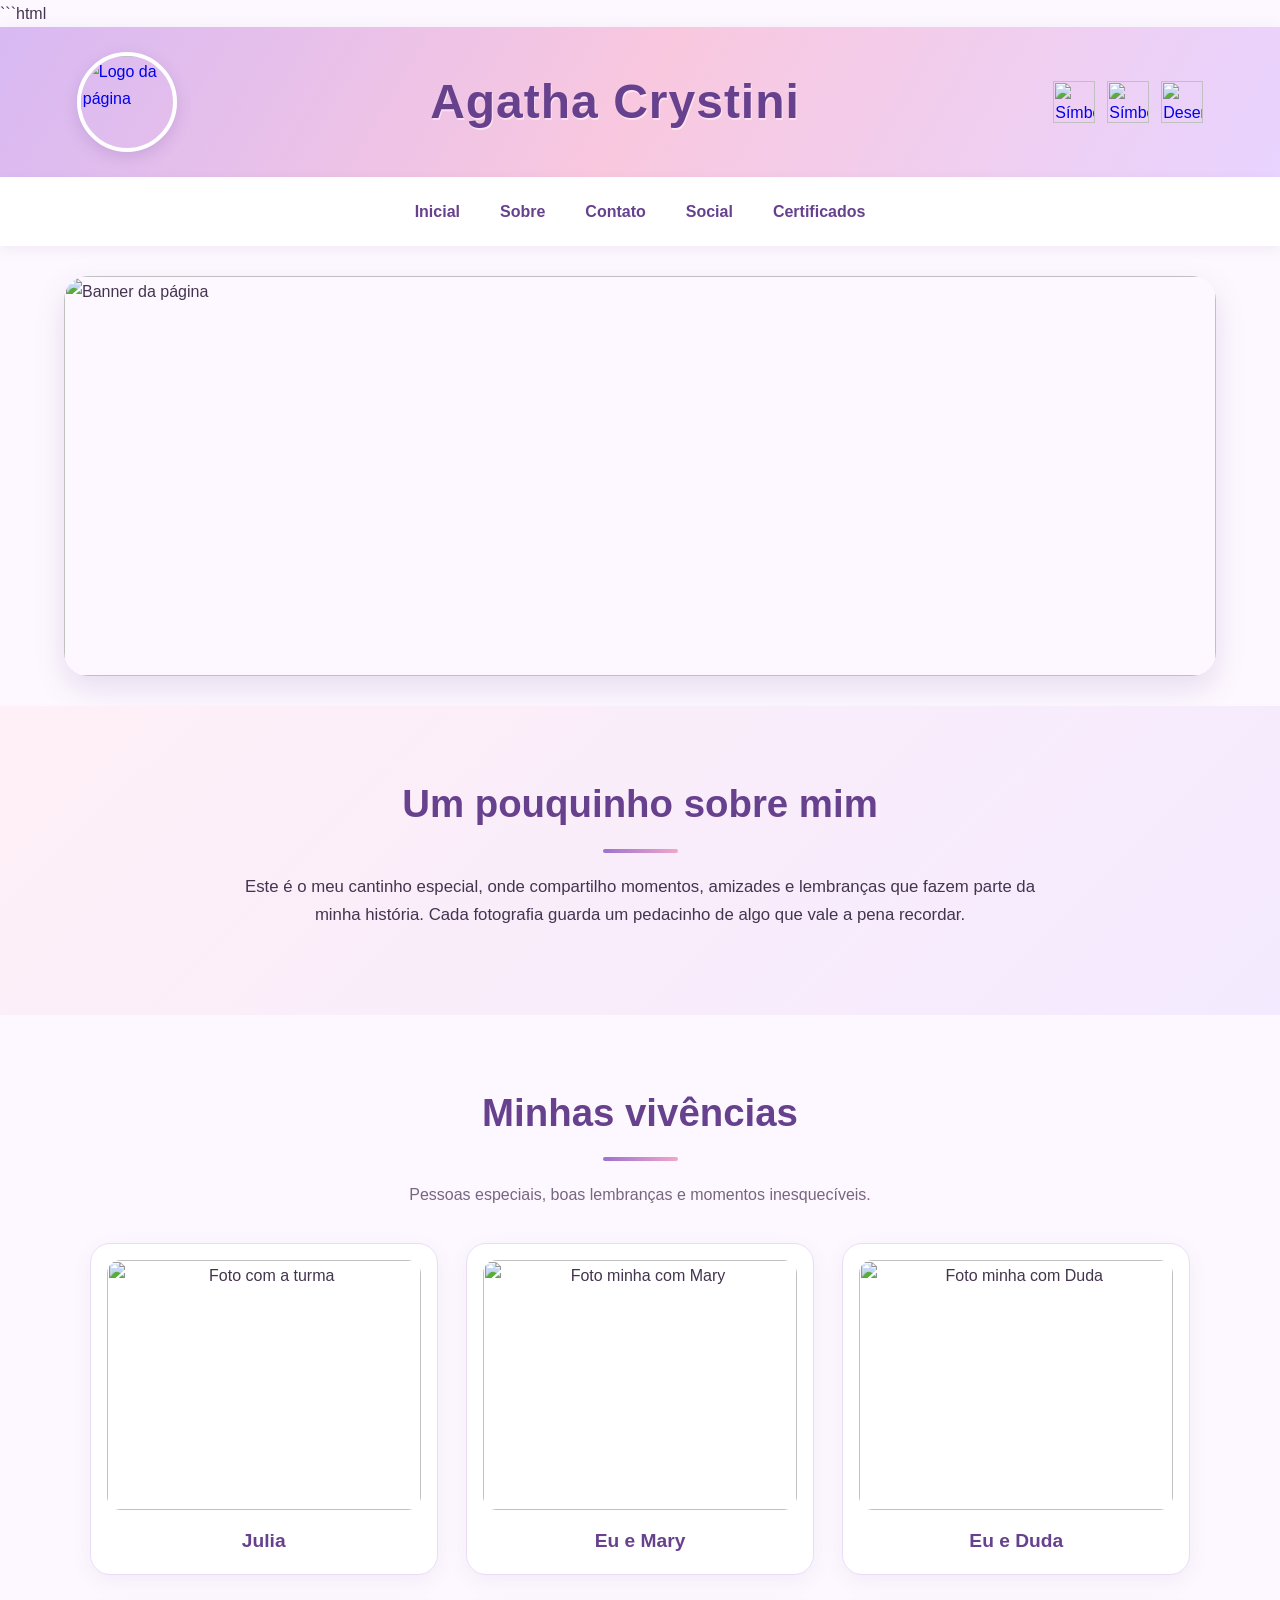
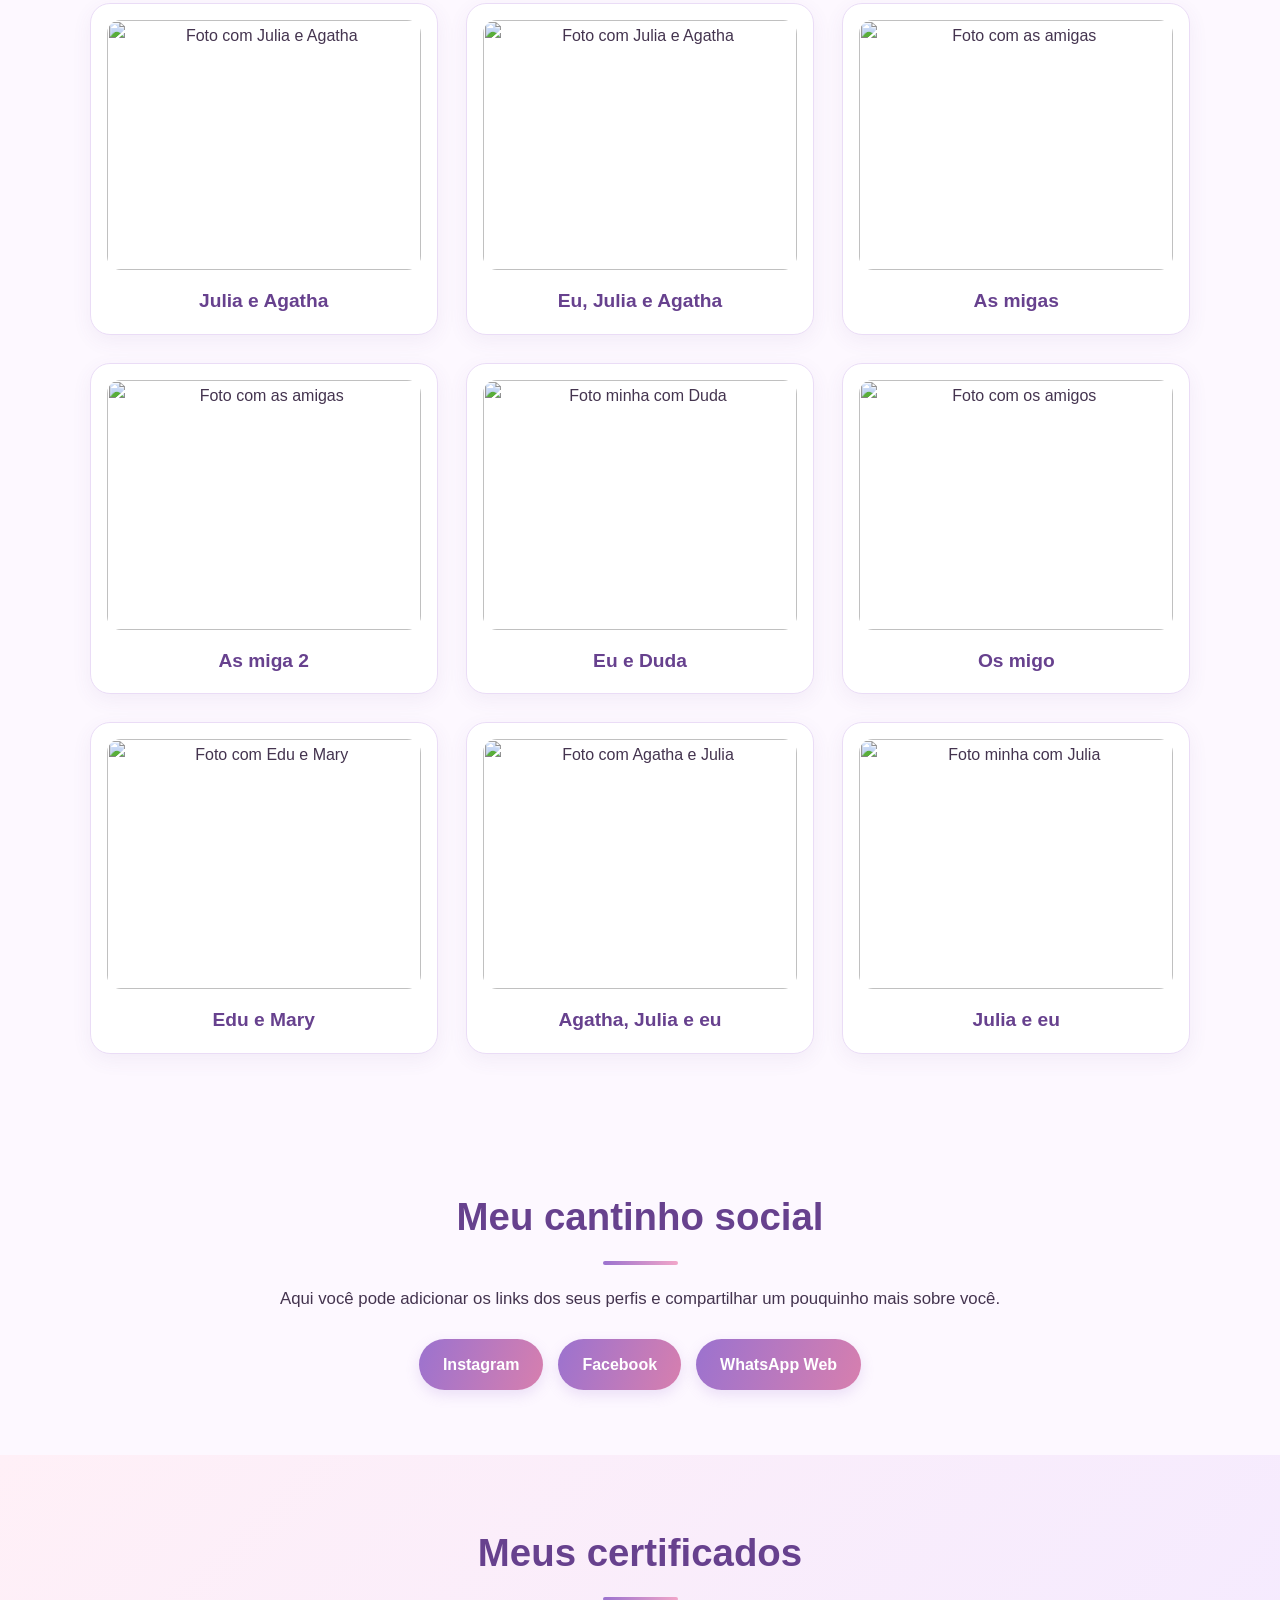
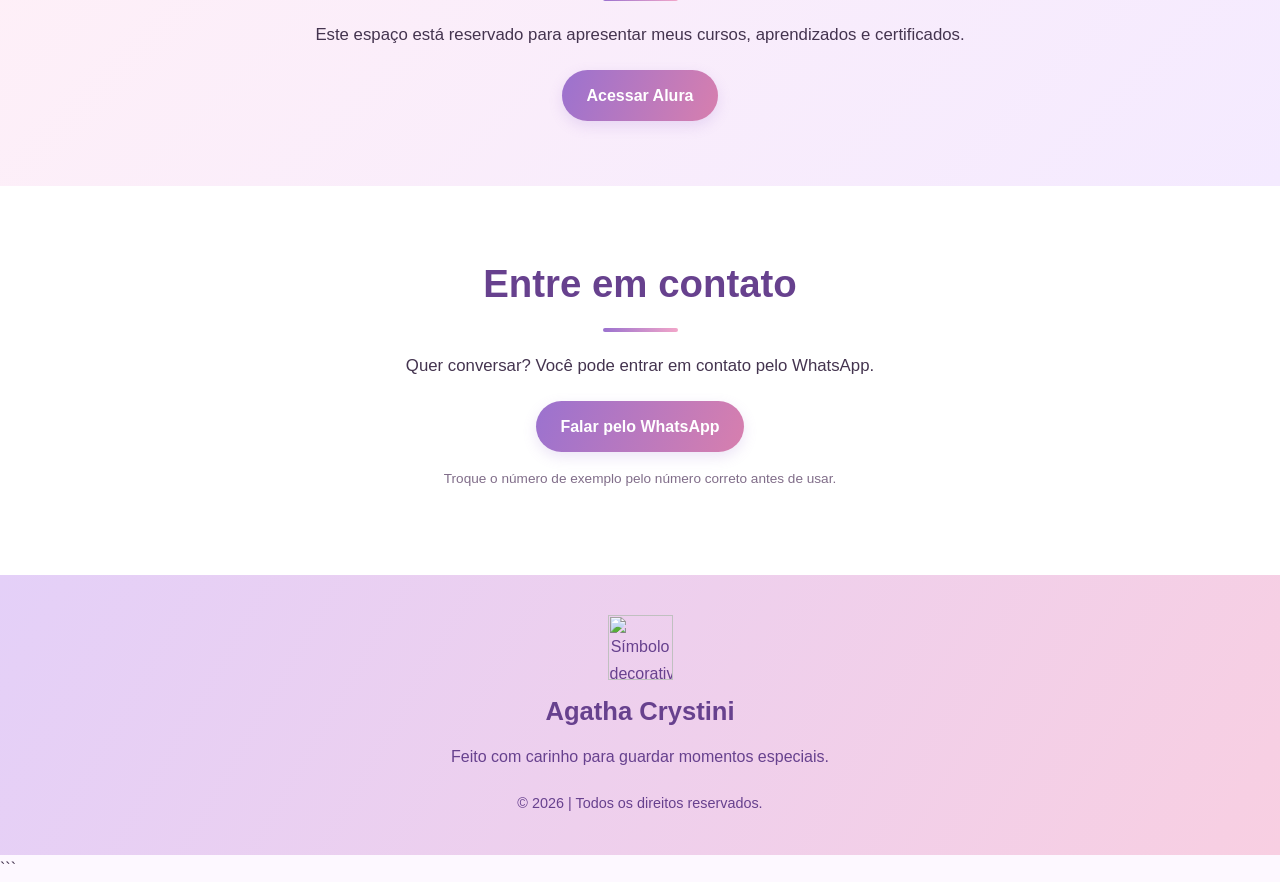
==== index.html @ b6c4a6f2 "q" ====
```html
<!DOCTYPE html>
<html lang="pt-BR">
<head>
    <meta charset="UTF-8">
    <meta name="viewport" content="width=device-width, initial-scale=1.0">

    <title>Home | Agatha Crystini</title>
    <meta name="description" content="Um cantinho especial para guardar lembranças, amizades e momentos inesquecíveis.">

    <link rel="stylesheet" href="style.css">
</head>

<body id="inicio">

    <!-- CABEÇALHO -->
    <header class="cabecalho-itens">
        <a href="#inicio" class="logo-link">
            <img class="cabecalho_imagem"
                 src="mulher.png"
                 alt="Logo da página">
        </a>

        <h1 class="titulo_site">Agatha Crystini</h1>

        <div class="sociais">
            <a href="#social" aria-label="Ver redes sociais">
                <img src="buda.png" alt="Símbolo decorativo">
            </a>

            <a href="#social" aria-label="Ver redes sociais">
                <img src="om.png" alt="Símbolo decorativo">
            </a>

            <a href="#social" aria-label="Ver redes sociais">
                <img src="desenho-floral.png" alt="Desenho floral">
            </a>
        </div>
    </header>

    <!-- MENU DE NAVEGAÇÃO -->
    <nav class="menu" aria-label="Menu principal">
        <a href="#inicio">Inicial</a>
        <a href="#sobre">Sobre</a>
        <a href="#contato">Contato</a>
        <a href="#social">Social</a>
        <a href="#certificados">Certificados</a>
    </nav>

    <main>

        <!-- BANNER PRINCIPAL -->
        <section class="banner1" aria-label="Banner principal">
            <img class="escola-image"
                 src="paragrafo_1_banner.jpg"
                 alt="Banner da página">
        </section>

        <!-- SOBRE MIM -->
        <section class="sobre secao" id="sobre">
            <h2 class="titulo-secao">Um pouquinho sobre mim</h2>

            <p>
                Este é o meu cantinho especial, onde compartilho momentos,
                amizades e lembranças que fazem parte da minha história.
                Cada fotografia guarda um pedacinho de algo que vale a pena
                recordar.
            </p>
        </section>

        <!-- GALERIA DE FOTOS -->
        <section class="estudante secao" id="vivencias">
            <h2 class="estudante_titulo">Minhas vivências</h2>

            <p class="descricao-secao">
                Pessoas especiais, boas lembranças e momentos inesquecíveis.
            </p>

            <div class="estudantes_todos">

                <article class="estudante-div">
                    <img class="estudante-imagem"
                         src="WhatsApp Image 2026-08-28 at 11.53.02.jpeg"
                         alt="Foto com a turma">
                    <h3 class="estudante-nome">Julia</h3>
                </article>

                <article class="estudante-div">
                    <img class="estudante-imagem"
                         src="WhatsApp Image 2026-08-28 at 11.53.06 (1).jpeg"
                         alt="Foto minha com Mary">
                    <h3 class="estudante-nome">Eu e Mary</h3>
                </article>

                <article class="estudante-div">
                    <img class="estudante-imagem"
                         src="WhatsApp Image 2026-08-28 at 11.53.06 (2).jpeg"
                         alt="Foto minha com Duda">
                    <h3 class="estudante-nome">Eu e Duda</h3>
                </article>

                <article class="estudante-div">
                    <img class="estudante-imagem"
                         src="WhatsApp Image 2026-08-28 at 11.53.06.jpeg"
                         alt="Foto com Julia e Agatha">
                    <h3 class="estudante-nome">Julia e Agatha</h3>
                </article>

                <article class="estudante-div">
                    <img class="estudante-imagem"
                         src="WhatsApp Image 2026-08-28 at 11.53.11 (1).jpeg"
                         alt="Foto com Julia e Agatha">
                    <h3 class="estudante-nome">Eu, Julia e Agatha</h3>
                </article>

                <article class="estudante-div">
                    <img class="estudante-imagem"
                         src="WhatsApp Image 2026-08-28 at 11.53.11 (2).jpeg"
                         alt="Foto com as amigas">
                    <h3 class="estudante-nome">As migas</h3>
                </article>

                <article class="estudante-div">
                    <img class="estudante-imagem"
                         src="WhatsApp Image 2026-08-28 at 11.53.11.jpeg"
                         alt="Foto com as amigas">
                    <h3 class="estudante-nome">As miga 2</h3>
                </article>

                <article class="estudante-div">
                    <img class="estudante-imagem"
                         src="WhatsApp Image 2026-08-28 at 12.04.52 (1).jpeg"
                         alt="Foto minha com Duda">
                    <h3 class="estudante-nome">Eu e Duda</h3>
                </article>

                <article class="estudante-div">
                    <img class="estudante-imagem"
                         src="WhatsApp Image 2026-08-28 at 12.04.52 (2).jpeg"
                         alt="Foto com os amigos">
                    <h3 class="estudante-nome">Os migo</h3>
                </article>

                <article class="estudante-div">
                    <img class="estudante-imagem"
                         src="WhatsApp Image 2026-08-28 at 12.04.52.jpeg"
                         alt="Foto com Edu e Mary">
                    <h3 class="estudante-nome">Edu e Mary</h3>
                </article>

                <article class="estudante-div">
                    <img class="estudante-imagem"
                         src="WhatsApp Image 2026-08-28 at 12.04.53 (1).jpeg"
                         alt="Foto com Agatha e Julia">
                    <h3 class="estudante-nome">Agatha, Julia e eu</h3>
                </article>

                <article class="estudante-div">
                    <img class="estudante-imagem"
                         src="WhatsApp Image 2026-08-28 at 12.04.53 (2).jpeg"
                         alt="Foto minha com Julia">
                    <h3 class="estudante-nome">Julia e eu</h3>
                </article>

            </div>
        </section>

        <!-- REDES SOCIAIS -->
        <section class="secao social" id="social">
            <h2 class="titulo-secao">Meu cantinho social</h2>

            <p>
                Aqui você pode adicionar os links dos seus perfis
                e compartilhar um pouquinho mais sobre você.
            </p>

            <div class="social-links">
                <a href="https://www.instagram.com/"
                   target="_blank"
                   rel="noopener noreferrer">Instagram</a>

                <a href="https://www.facebook.com/"
                   target="_blank"
                   rel="noopener noreferrer">Facebook</a>

                <a href="https://web.whatsapp.com/"
                   target="_blank"
                   rel="noopener noreferrer">WhatsApp Web</a>
            </div>
        </section>

        <!-- CERTIFICADOS -->
        <section class="secao certificados" id="certificados">
            <h2 class="titulo-secao">Meus certificados</h2>

            <p>
                Este espaço está reservado para apresentar meus cursos,
                aprendizados e certificados.
            </p>

            <a class="botao-link"
               href="https://cursos.alura.com.br/dashboard"
               target="_blank"
               rel="noopener noreferrer">
                Acessar Alura
            </a>
        </section>

        <!-- CONTATO -->
        <section class="secao contato" id="contato">
            <h2 class="titulo-secao">Entre em contato</h2>

            <p>
                Quer conversar? Você pode entrar em contato pelo WhatsApp.
            </p>

            <a class="botao-link"
               href="https://wa.me/5541999999999"
               target="_blank"
               rel="noopener noreferrer">
                Falar pelo WhatsApp
            </a>

            <p class="aviso">
                Troque o número de exemplo pelo número correto antes de usar.
            </p>
        </section>

    </main>

    <!-- RODAPÉ -->
    <footer class="escola">
        <img class="logo_rodape"
             src="buda.png"
             alt="Símbolo decorativo">

        <h2 class="escola-titulo">Agatha Crystini</h2>

        <p>
            Feito com carinho para guardar momentos especiais.
        </p>

        <p class="direitos">
            © 2026 | Todos os direitos reservados.
        </p>
    </footer>

</body>
</html>
```
---- style.css ----
/* ===== CONFIGURAÇÕES GERAIS ===== */
* {
    margin: 0;
    padding: 0;
    box-sizing: border-box;
}

:root {
    --lilas: #9b72cf;
    --lilas-escuro: #67418e;
    --rosa: #f2a6c9;
    --rosa-claro: #fff0f7;
    --fundo: #fdf8ff;
    --texto: #44344f;
    --branco: #ffffff;
}

html {
    scroll-behavior: smooth;
    scroll-padding-top: 85px;
}

body {
    font-family: "Segoe UI", Arial, sans-serif;
    background: var(--fundo);
    color: var(--texto);
    line-height: 1.7;
}

/* ===== CABEÇALHO ===== */
.cabecalho-itens {
    display: flex;
    align-items: center;
    justify-content: space-between;
    gap: 25px;
    padding: 25px 6%;
    background: linear-gradient(
        120deg,
        #d8b9f3,
        #f9c8df,
        #e8d4ff
    );
    box-shadow: 0 4px 18px #67418e18;
}

.logo-link {
    display: block;
    flex-shrink: 0;
}

.cabecalho_imagem {
    width: 100px;
    height: 100px;
    object-fit: cover;
    border-radius: 50%;
    border: 4px solid var(--branco);
    box-shadow: 0 5px 15px #67418e30;
    transition: transform 0.4s ease;
}

.cabecalho_imagem:hover {
    transform: rotate(-5deg) scale(1.08);
}

.titulo_site {
    flex: 1;
    text-align: center;
    color: var(--lilas-escuro);
    font-size: clamp(1.7rem, 4vw, 3rem);
    font-weight: 800;
    letter-spacing: 1px;
    text-shadow: 1px 2px 0 #ffffff80;
}

.sociais {
    display: flex;
    align-items: center;
    justify-content: flex-end;
    gap: 12px;
}

.sociais a {
    display: block;
}

.sociais img {
    width: 42px;
    height: 42px;
    object-fit: contain;
    transition: transform 0.3s ease;
}

.sociais img:hover {
    transform: translateY(-5px) scale(1.12);
}

/* ===== MENU ===== */
.menu {
    display: flex;
    justify-content: center;
    align-items: center;
    flex-wrap: wrap;
    gap: 8px;
    padding: 12px 20px;
    background: var(--branco);
    box-shadow: 0 4px 12px #67418e12;
    position: sticky;
    top: 0;
    z-index: 10;
}

.menu a {
    color: var(--lilas-escuro);
    text-decoration: none;
    font-weight: 700;
    padding: 9px 16px;
    border-radius: 25px;
    transition: all 0.3s ease;
}

.menu a:hover {
    color: var(--branco);
    background: linear-gradient(
        100deg,
        var(--lilas),
        #d77fae
    );
    transform: translateY(-2px);
}

/* ===== BANNER ===== */
.banner1 {
    width: 100%;
    padding: 30px 5%;
    overflow: hidden;
}

.escola-image {
    display: block;
    width: 100%;
    max-width: 1400px;
    height: 400px;
    object-fit: cover;
    margin: 0 auto;
    border-radius: 24px;
    box-shadow: 0 12px 30px #67418e25;
    transition: transform 0.5s ease, box-shadow 0.5s ease;
}

.escola-image:hover {
    transform: scale(1.015);
    box-shadow: 0 18px 38px #67418e35;
}

/* ===== SEÇÕES ===== */
.secao,
.estudante {
    padding: 65px 7%;
    text-align: center;
}

.sobre,
.certificados {
    background: linear-gradient(
        135deg,
        #fff0f7,
        #f4eaff
    );
}

.titulo-secao,
.estudante_titulo {
    color: var(--lilas-escuro);
    font-size: clamp(1.8rem, 3vw, 2.5rem);
    margin-bottom: 20px;
}

.titulo-secao::after,
.estudante_titulo::after {
    content: "";
    display: block;
    width: 75px;
    height: 4px;
    margin: 12px auto 0;
    border-radius: 10px;
    background: linear-gradient(
        90deg,
        var(--lilas),
        var(--rosa)
    );
}

.sobre p,
.social p,
.certificados p,
.contato p {
    max-width: 800px;
    margin: 0 auto 20px;
    font-size: 1.05rem;
}

.descricao-secao {
    margin: 0 auto 35px;
    color: #786580;
}

/* ===== GALERIA DE FOTOS ===== */
.estudantes_todos {
    display: grid;
    grid-template-columns: repeat(3, minmax(0, 1fr));
    gap: 28px;
    max-width: 1200px;
    margin: 35px auto 0;
}

.estudante-div {
    min-width: 0;
    padding: 16px;
    background: var(--branco);
    border: 1px solid #eadcf6;
    border-radius: 20px;
    box-shadow: 0 6px 20px #67418e12;
    overflow: hidden;
    transition:
        transform 0.35s ease,
        box-shadow 0.35s ease,
        border-color 0.35s ease;
    animation: aparecer 0.7s ease both;
}

.estudante-div:hover {
    transform: translateY(-8px);
    box-shadow: 0 15px 30px #67418e25;
    border-color: var(--rosa);
}

.estudante-imagem {
    display: block;
    width: 100%;
    height: 250px;
    object-fit: cover;
    border-radius: 14px;
    transition: transform 0.5s ease;
}

.estudante-div:hover .estudante-imagem {
    transform: scale(1.035);
}

.estudante-nome {
    color: var(--lilas-escuro);
    font-size: 1.2rem;
    margin-top: 15px;
    overflow-wrap: anywhere;
}

/* ===== REDES SOCIAIS ===== */
.social-links {
    display: flex;
    justify-content: center;
    flex-wrap: wrap;
    gap: 15px;
    margin-top: 25px;
}

.social-links a,
.botao-link {
    display: inline-block;
    padding: 12px 24px;
    color: var(--branco);
    text-decoration: none;
    font-weight: 700;
    border-radius: 30px;
    background: linear-gradient(
        110deg,
        var(--lilas),
        #d77fae
    );
    box-shadow: 0 5px 14px #9b72cf30;
    transition: transform 0.3s ease, box-shadow 0.3s ease;
}

.social-links a:hover,
.botao-link:hover {
    transform: translateY(-4px);
    box-shadow: 0 9px 20px #9b72cf45;
}

/* ===== CONTATO ===== */
.contato {
    background: var(--branco);
}

.aviso {
    color: #806d89;
    font-size: 0.85rem !important;
    margin-top: 15px !important;
}

/* ===== RODAPÉ ===== */
.escola {
    text-align: center;
    padding: 40px 20px;
    background: linear-gradient(
        120deg,
        #e4d0f8,
        #f8cfe2
    );
    color: var(--lilas-escuro);
}

.logo_rodape {
    width: 65px;
    height: 65px;
    object-fit: contain;
    margin-bottom: 10px;
}

.escola-titulo {
    margin-bottom: 10px;
    font-size: 1.6rem;
}

.direitos {
    margin-top: 20px;
    font-size: 0.9rem;
}

/* ===== ANIMAÇÕES ===== */
@keyframes aparecer {
    from {
        opacity: 0;
        transform: translateY(20px);
    }

    to {
        opacity: 1;
        transform: translateY(0);
    }
}

/* ===== TABLETS ===== */
@media (max-width: 900px) {
    .cabecalho-itens {
        flex-wrap: wrap;
        justify-content: center;
    }

    .titulo_site {
        flex: 1 1 50%;
    }

    .sociais {
        justify-content: center;
        width: 100%;
    }

    .estudantes_todos {
        grid-template-columns: repeat(2, minmax(0, 1fr));
    }

    .escola-image {
        height: 320px;
    }
}

/* ===== CELULARES ===== */
@media (max-width: 550px) {
    .cabecalho-itens {
        gap: 15px;
        padding: 22px 15px;
    }

    .cabecalho_imagem {
        width: 75px;
        height: 75px;
    }

    .titulo_site {
        font-size: 1.6rem;
    }

    .sociais img {
        width: 35px;
        height: 35px;
    }

    .menu {
        position: relative;
        gap: 5px;
        padding: 12px 8px;
    }

    .menu a {
        padding: 8px 11px;
        font-size: 0.9rem;
    }

    .banner1 {
        padding: 20px 15px;
    }

    .escola-image {
        height: 230px;
        border-radius: 16px;
    }

    .secao,
    .estudante {
        padding: 42px 18px;
    }

    .estudantes_todos {
        grid-template-columns: 1fr;
        gap: 22px;
    }

    .estudante-imagem {
        height: auto;
        max-height: 380px;
        object-fit: contain;
        background: #f8f1fc;
    }

    .social-links {
        flex-direction: column;
        align-items: stretch;
    }

    .social-links a {
        text-align: center;
    }
}

/* Respeita quem prefere menos animações */
@media (prefers-reduced-motion: reduce) {
    *,
    *::before,
    *::after {
        scroll-behavior: auto !important;
        animation-duration: 0.01ms !important;
        transition-duration: 0.01ms !important;
    }
}
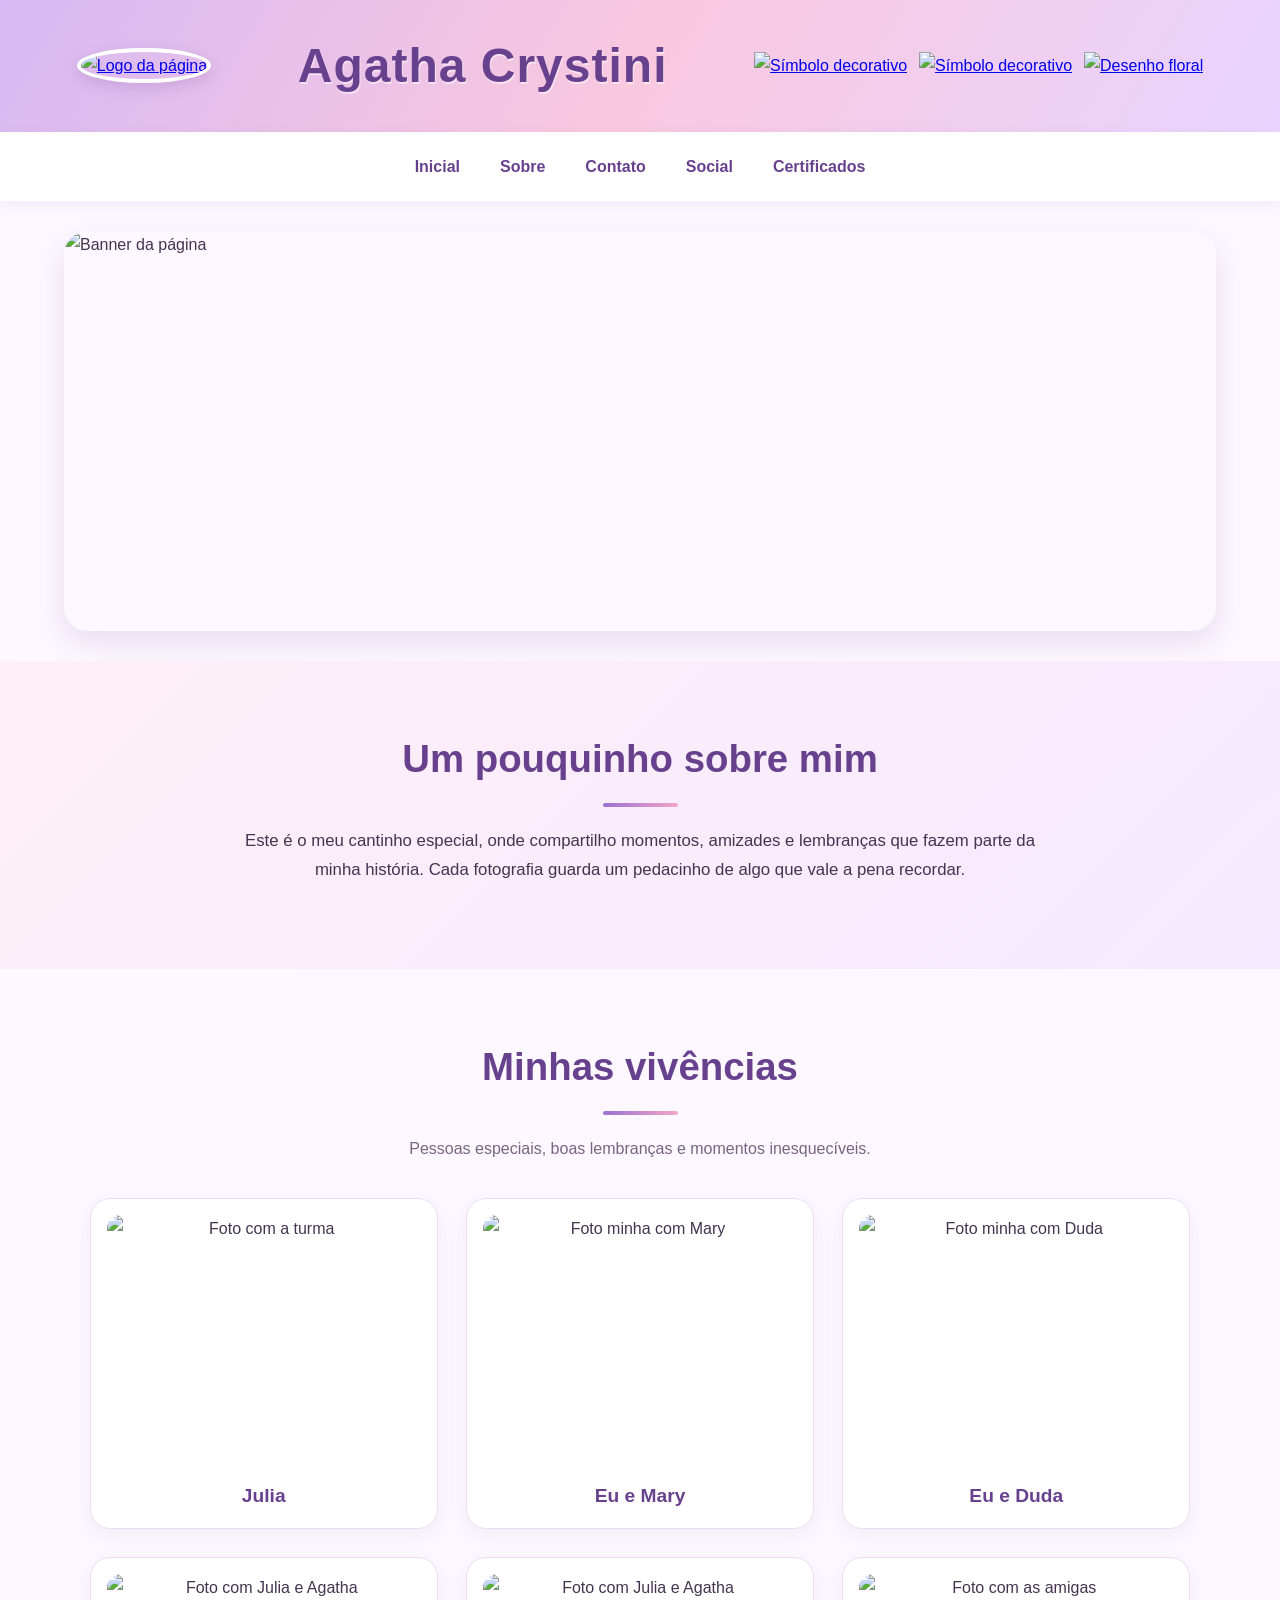
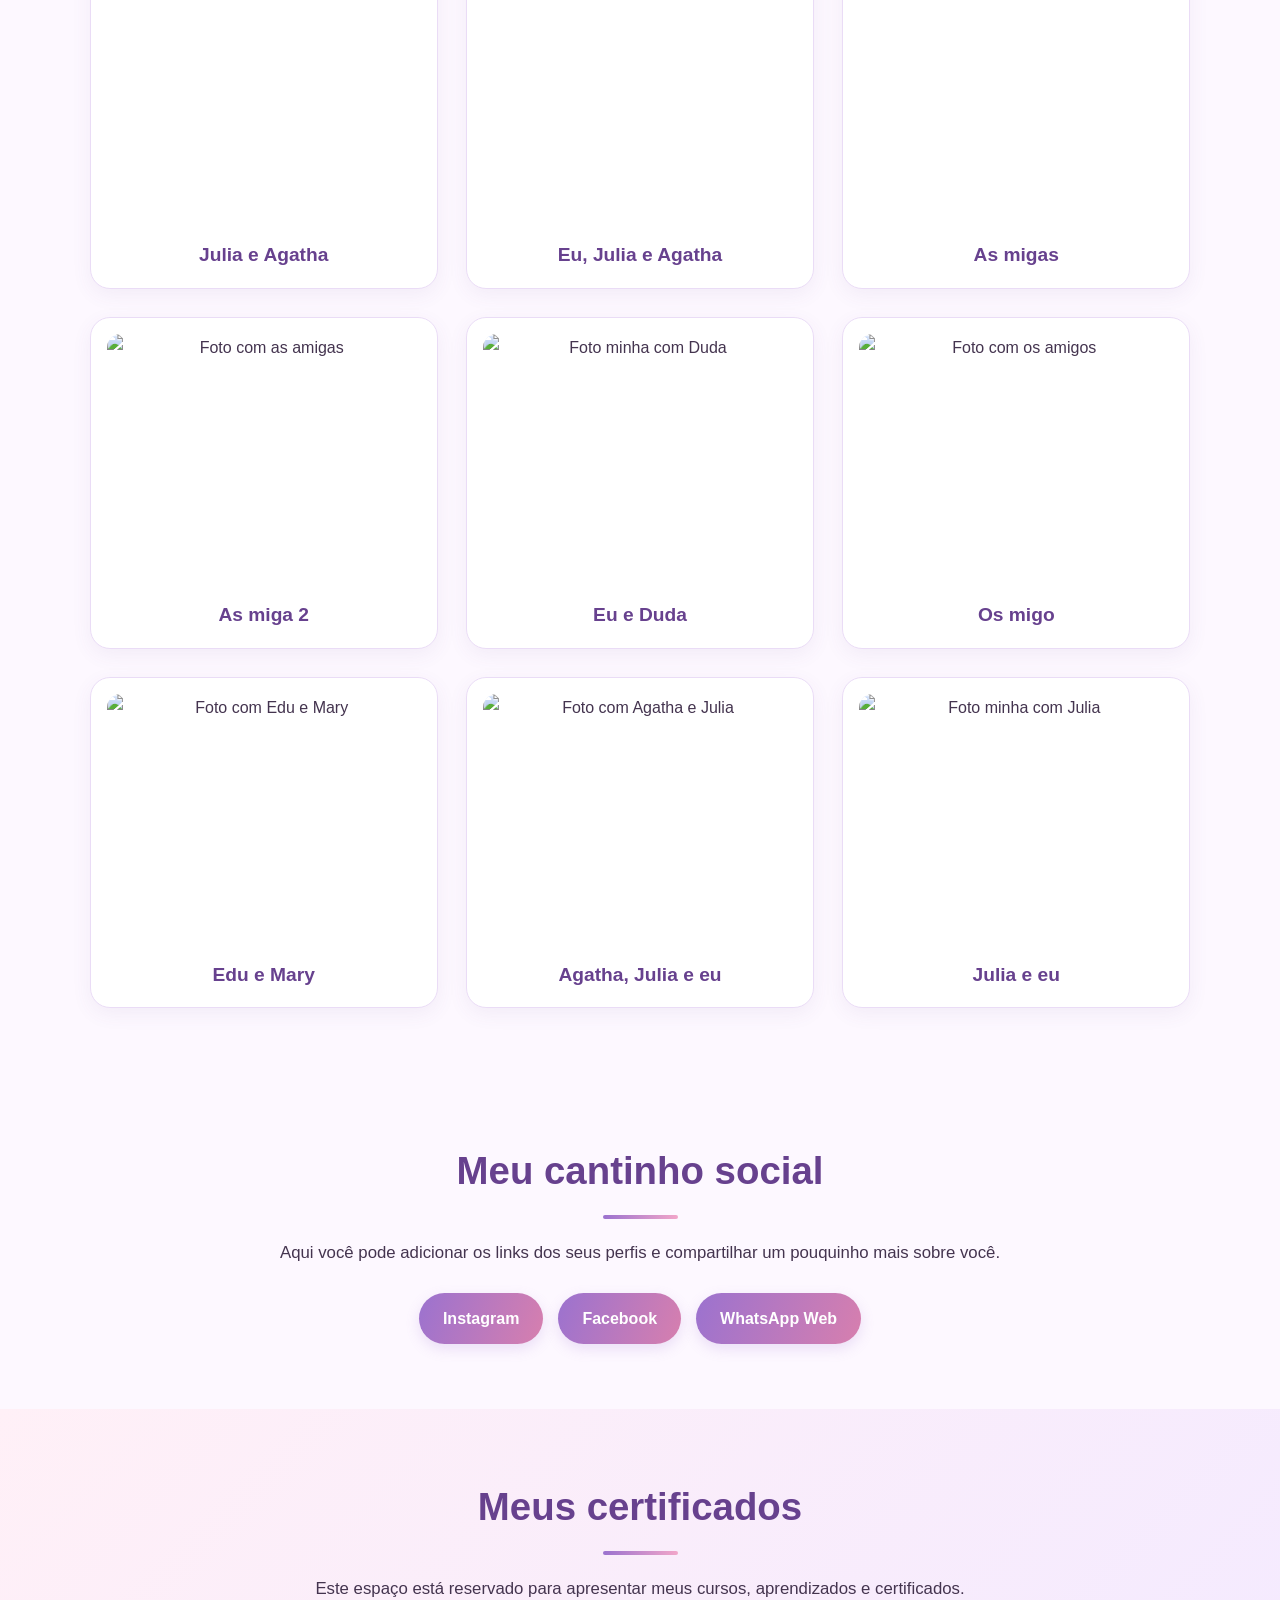
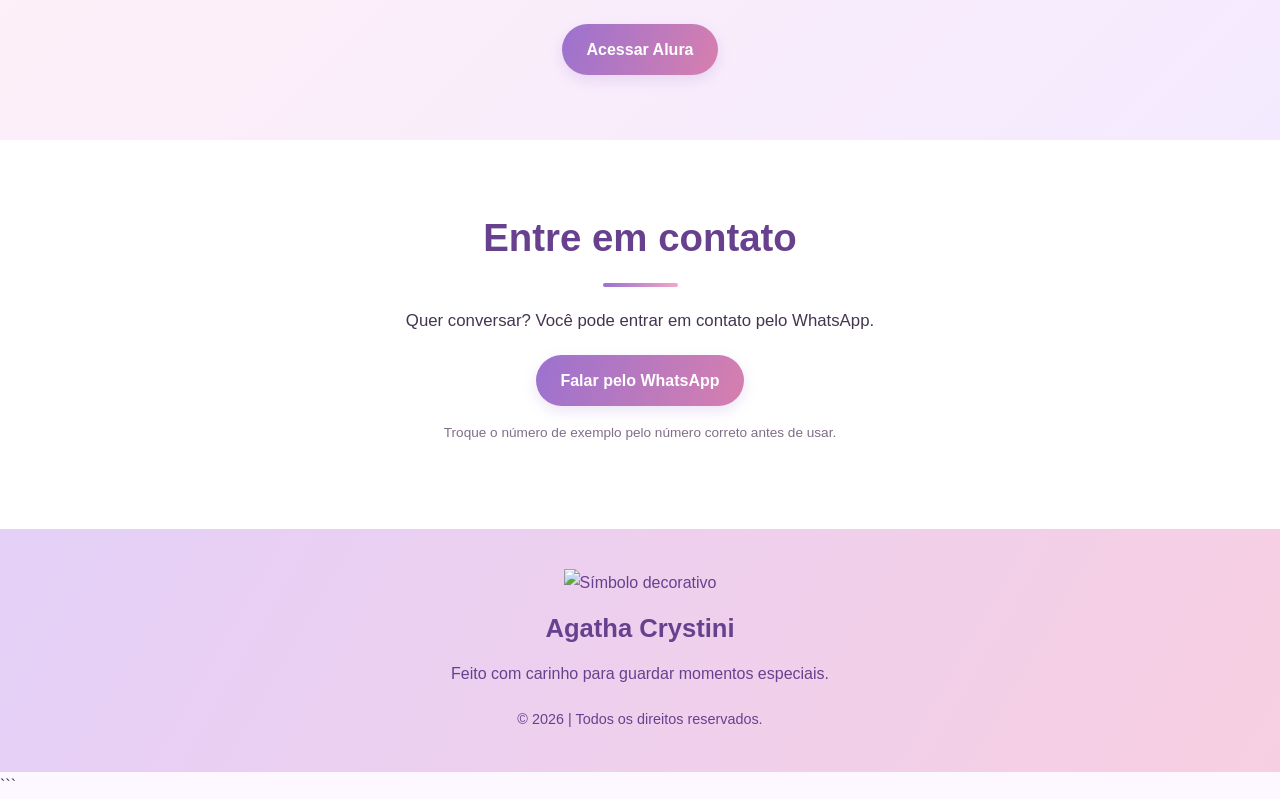
==== commit b953f535: "d" ====
--- a/index.html
+++ b/index.html
@@ -1,4 +1,4 @@
-```html
+
 <!DOCTYPE html>
 <html lang="pt-BR">
 <head>
